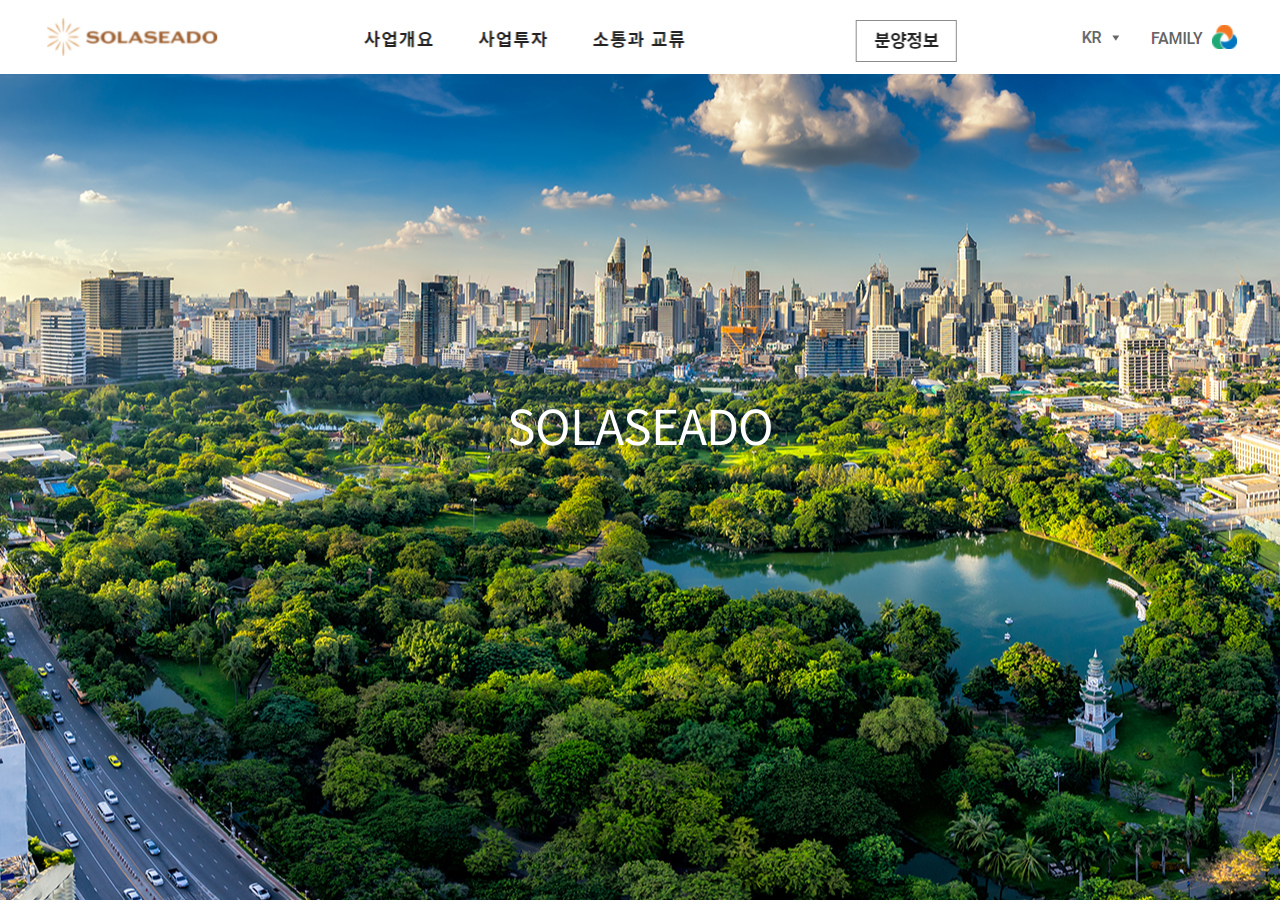
==== 06-sola/index.html @ fb75f398 "연습" ====
<!DOCTYPE html>
<html lang="ko">
<head>
    <meta charset="UTF-8">
    <meta http-equiv="X-UA-Compatible" content="IE=edge">
    <meta name="viewport" content="width=device-width, initial-scale=1.0">
    <title>태양의 도시 솔라시도</title>
    <link rel="stylesheet" href="reset.css">
    <style>
        body, html {
            font-family:'Noto Serif KR', serif;
            width:100%; height:100%; overflow:hidden;
        }
        /* design */
        .h_bg {background:#fff; position:fixed; left:0; top:0; width:100%; z-index:999;}
        .h_bg header {width:1200px; margin:0 auto;}
        .h_bg header img {width:100%;}
        .slide_wrap {}
        .slide_wrap .slide_c {position:relative;}
        .slide_wrap .slide_c .slide {
            position:absolute; left:0; top:0;
            width:100%; height:100vh;
            background-position:center;
            opacity:0; transition:opacity 0.5s;
        }
        .slide_wrap .slide_c .slide1 {background-image:url(images/bg1.jpg); opacity:1}
        .slide_wrap .slide_c .slide2 {background-image:url(images/bg2.jpg);}
        .slide_wrap .slide_c .slide3 {background-image:url(images/bg3.jpg);}
        .slide_wrap .slide_c .slide p {
            text-align:center; color:#fff;
            font-size:3rem; letter-spacing:-1px;
            position:relative; top:400px;
        }
        /* class */

        /* animation */

    </style>
    <script>
        window.onload=function(){

            

        }//e:onload
    </script>
</head>
<body>
    <div class="h_bg">
        <header>
            <img src="images/header.jpg" alt="">
        </header>
    </div>
    <div class="slide_wrap">
        <div class="slide_c">
            <div class="slide slide1"><p>SOLASEADO</p></div>
            <div class="slide slide2"><p>햇빛과 함께 행복을 꿈꾸는,</p></div>
            <div class="slide slide3"><p>솔라시도의 도전이 시작됩니다.</p></div>
        </div>
    </div>
</body>
</html>
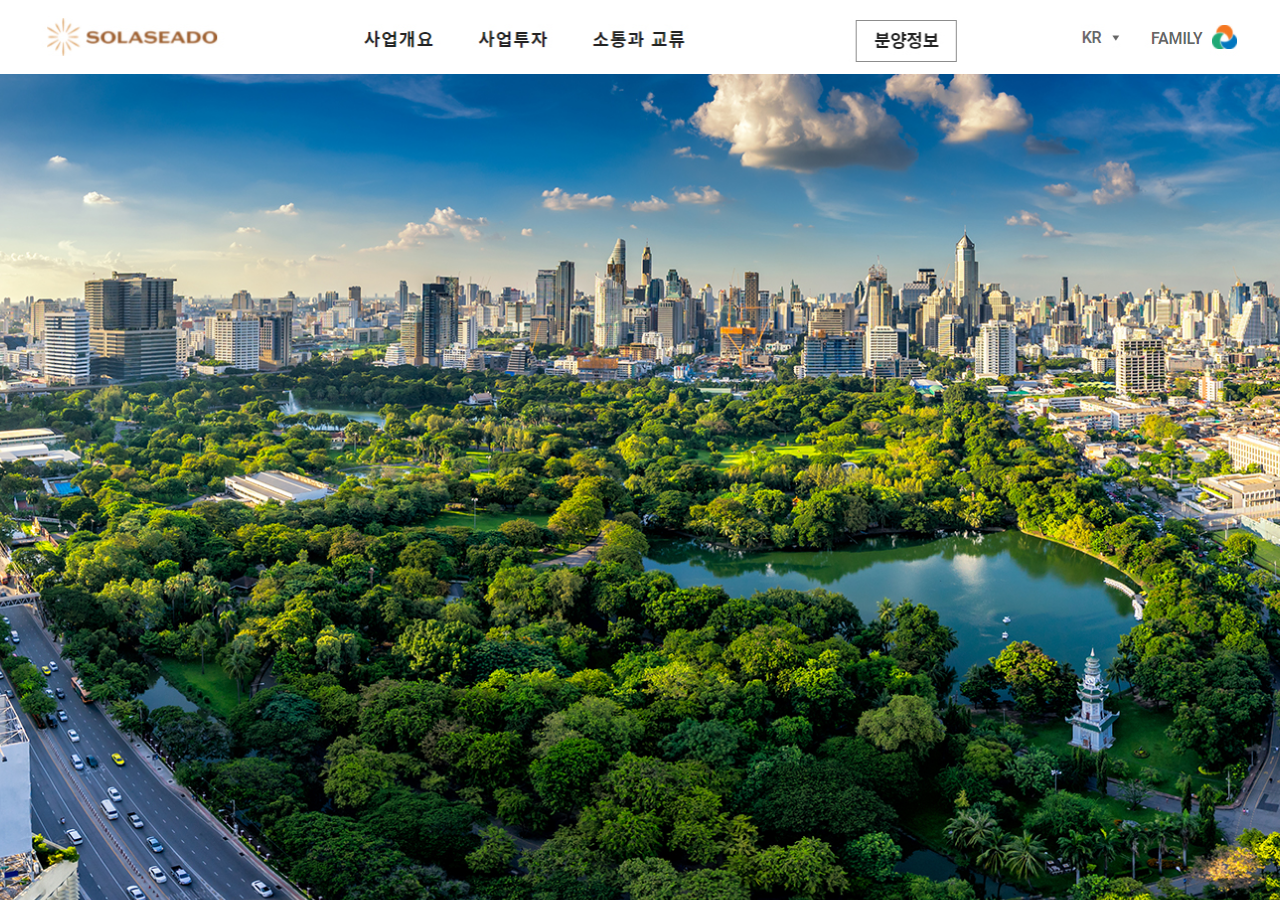
==== commit 1b196ea4: "7번까지" ====
--- a/06-sola/index.html
+++ b/06-sola/index.html
@@ -15,7 +15,7 @@
         .h_bg {background:#fff; position:fixed; left:0; top:0; width:100%; z-index:999;}
         .h_bg header {width:1200px; margin:0 auto;}
         .h_bg header img {width:100%;}
-        .slide_wrap {}
+        .slide_wrap {max-width:1920px;}
         .slide_wrap .slide_c {position:relative;}
         .slide_wrap .slide_c .slide {
             position:absolute; left:0; top:0;
@@ -23,18 +23,34 @@
             background-position:center;
             opacity:0; transition:opacity 0.5s;
         }
-        .slide_wrap .slide_c .slide1 {background-image:url(images/bg1.jpg); opacity:1}
-        .slide_wrap .slide_c .slide2 {background-image:url(images/bg2.jpg);}
+        .slide_wrap .slide_c .slide1 {
+            background-image:url(images/bg1.jpg); opacity:1;
+            background-size:auto 120%;/* 기본값 설정 권장: 창의 크기를 키웠을때 문제 발생 -> 가로 사이즈 up 부모에 max-width로 크기 지정  */
+            animation:bgAni 3s infinite alternate;
+        }
+        .slide_wrap .slide_c .slide2 {background-image:url(images/bg2.jpg); }
         .slide_wrap .slide_c .slide3 {background-image:url(images/bg3.jpg);}
         .slide_wrap .slide_c .slide p {
             text-align:center; color:#fff;
-            font-size:3rem; letter-spacing:-1px;
-            position:relative; top:400px;
+            letter-spacing:-1px;
+            position:relative; 
+            font-size:3rem; top:400px; opacity:0; /* 기본값 */
+            animation: txtAni 3s infinite alternate;
         }
         /* class */
 
         /* animation */
-
+        /* transform을 사용한 상대값 작성 방법 또는 기존에 적혀있는 기본값을 활요한 방법 2가지 모두 가능 */
+        @keyframes txtAni {
+            0% {font-size:3rem; top:400px; opacity:0;}
+            100% {font-size:3.2rem; top:380px; opacity:1;}
+        }
+        @keyframes bgAni {
+            /* 0% {transform:scale(100%)}
+            100% {transform:scale(120%);} */
+            0% {background-size:auto 120%;}
+            100% {background-size:auto 140%;}
+        }
     </style>
     <script>
         window.onload=function(){
